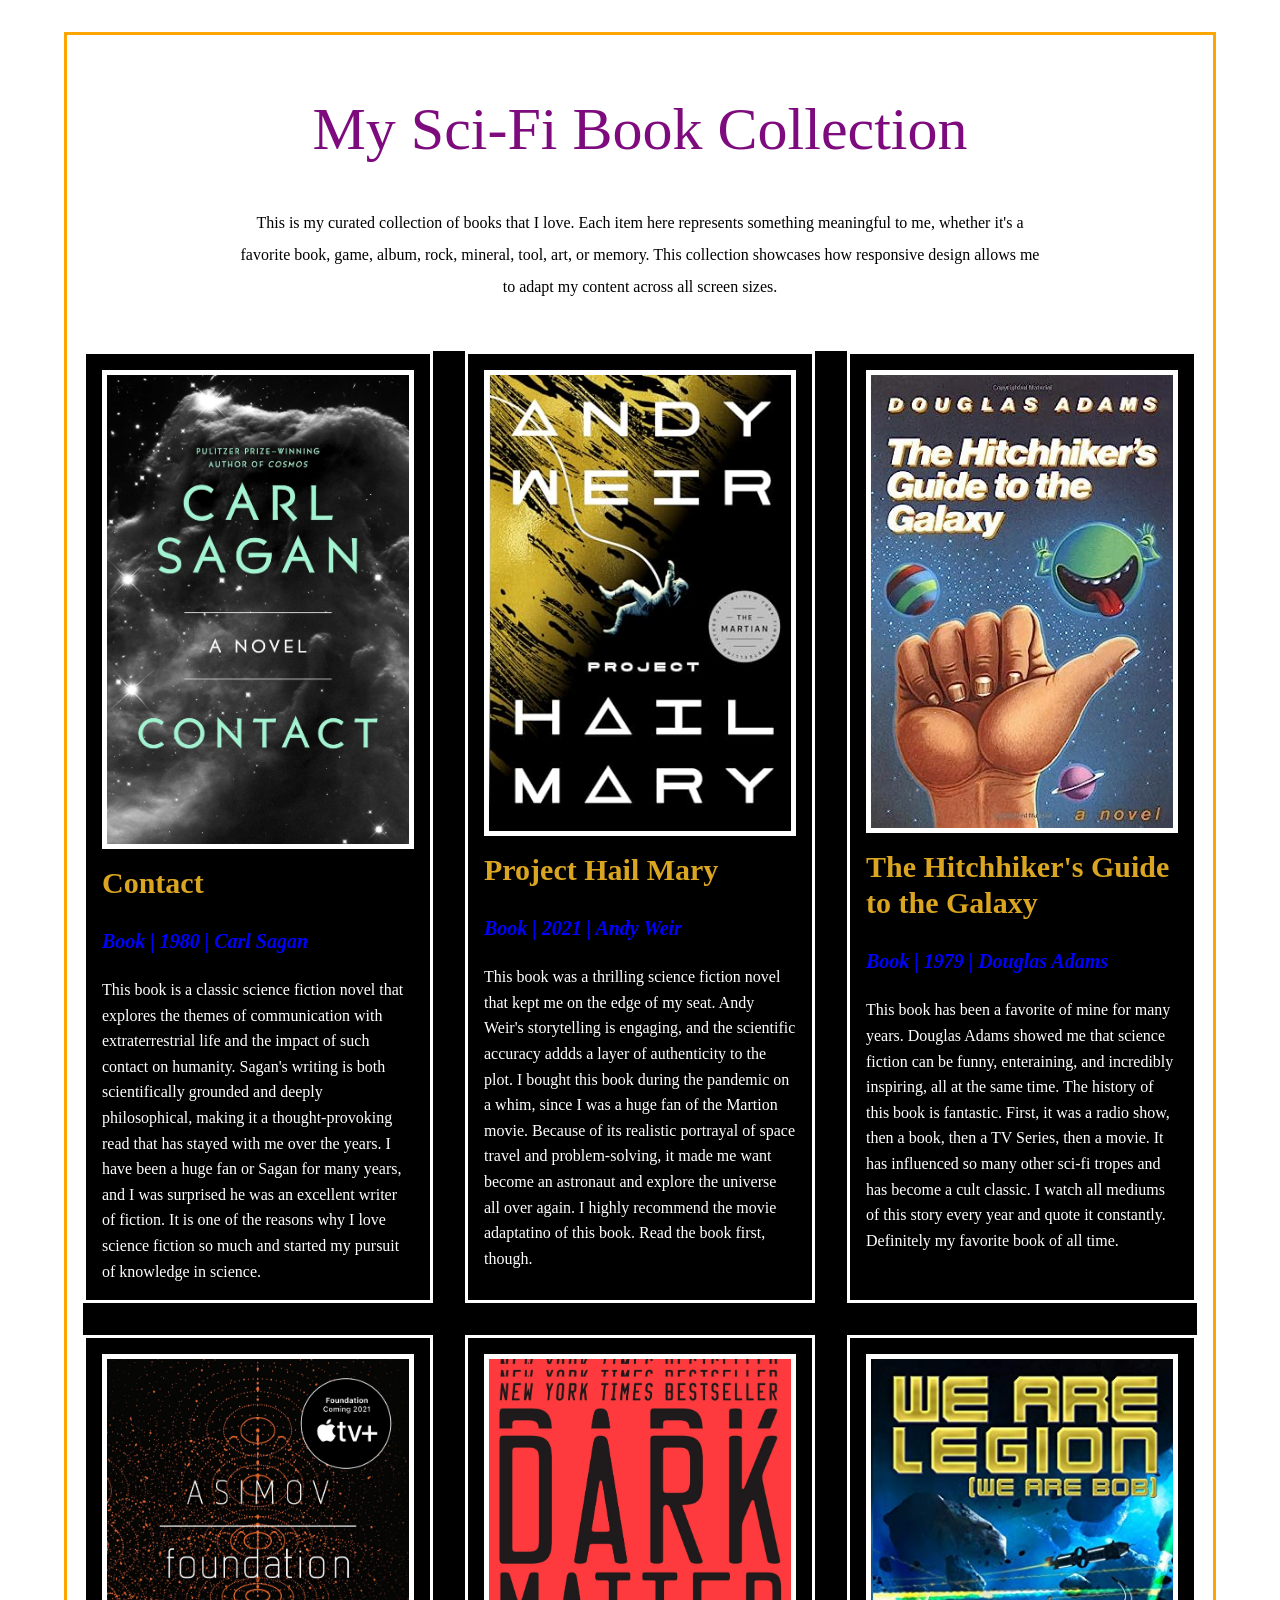
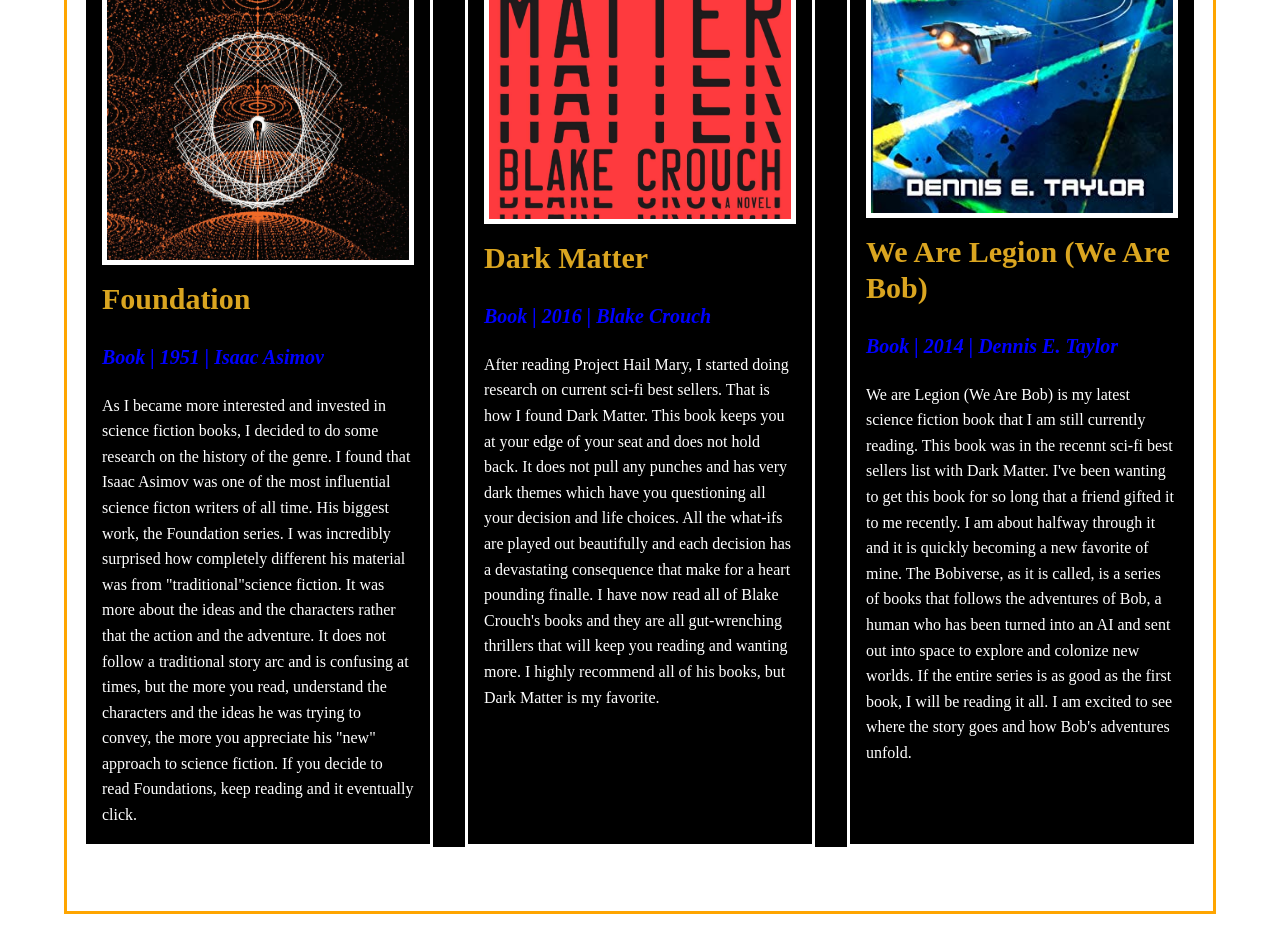
==== week-04-exercise-02/index.html @ 1be76da4 "Adding a Digital Collection w/ Flexbox & Media Queries Added new folders, collections with images, c" ====
<!DOCTYPE html>
<html lang="en">

<head>
    <meta charset="UTF-8" />
    <meta name="viewport" content="width=device-width, initial-scale=1.0" />
    <title>Week 04 Exercise 02 - My Collection</title>
    <link rel="stylesheet" href="./style.css" />
</head>

<body>
    <main>
        <h1>My Sci-Fi Book Collection</h1>
        <!-- 
            SAMPLE OVERVIEW TEXT
            Replace this entire paragraph with your own description.
            How do you think about your collection? Write that out here.
            P.S. Please use your own words. Be yourself.
        -->
        <p>
            This is my curated collection of books that I love. Each item here represents something meaningful to me,
            whether it's a favorite book, game, album, rock, mineral, tool, art, or memory. This collection showcases
            how responsive design allows me to adapt my content across all screen sizes.
        </p>

        <div class="collection-grid">

            <!-- 
                SAMPLE CARD 1
                Replace this entire card with your own item.
                Keep the same structure: image, title, details, description.
            -->
            <div class="collection-card">
                <img src="./book-contact-sagan.jpg" alt="Contact by Carl Sagan" />
                <h2>Contact</h2>
                <p class="details">Book | 1980 | Carl Sagan</p>
                <p class="description">
                    This book is a classic science fiction novel that explores the themes of communication with extraterrestrial life and the impact of such contact on humanity.
                    Sagan's writing is both scientifically grounded and deeply philosophical, making it a thought-provoking read that has stayed with me over the years. I have been a huge fan or Sagan for many years,
                    and I was surprised he was an excellent writer of fiction. It is one of the reasons why I love science fiction so much and started my pursuit of knowledge in science.
                </p>
            </div>

            <!-- 
                SAMPLE CARD 2
                Replace this entire card with your own item.
                Notice the structure is identical to Sample Card 1.
            -->
            <div class="collection-card">
                <img src="./book-projecthailmary-weir.jpg" alt="Project Hail Mary" />
                <h2>Project Hail Mary</h2>
                <p class="details">Book | 2021 | Andy Weir</p>
                <p class="description">
                    This book was a thrilling science fiction novel that kept me on the edge of my seat. Andy Weir's storytelling is engaging, and the scientific accuracy addds a layer of authenticity to the plot.
                    I bought this book during the pandemic on a whim, since I was a huge fan of the Martion movie. Because of its realistic portrayal of space travel and problem-solving, it made me want become an 
                    astronaut and explore the universe all over again. I highly recommend the movie adaptatino of this book. Read the book first, though. 
                </p>
            </div>

            <!-- 
                PLACEHOLDER CARD 3
                Complete this card by adding your image, title, details, and description.
            -->
            <div class="collection-card">
                <img src="./book-hgttg-adams.jpg" alt="The Hitchhiker's Guide to the Galaxy" />
                <h2>The Hitchhiker's Guide to the Galaxy</h2>
                <p class="details">Book | 1979 | Douglas Adams</p>
                <p class="description">
                    This book has been a favorite of mine for many years. Douglas Adams showed me that science fiction can be funny, enteraining, and incredibly inspiring, all at the same time.
                    The history of this book is fantastic. First, it was a radio show, then a book, then a TV Series, then a movie. It has influenced so many other sci-fi tropes and has become a cult classic.
                    I watch all mediums of this story every year and quote it constantly. Definitely my favorite book of all time.
               </p>
            </div>

            <!-- 
                PLACEHOLDER CARD 4
                Complete this card by adding your image, title, details, and description.
            -->
            <div class="collection-card">
                <img src="./book-foundation-asimov.jpg" alt="Foundation" />
                <h2>Foundation</h2>
                <p class="details">Book | 1951 | Isaac Asimov</p>
                <p class="description">
                    As I became more interested and invested in science fiction books, I decided to do some research on the history of the genre. I found that Isaac Asimov was one of the most influential
                    science ficton writers of all time. His biggest work, the Foundation series. I was incredibly surprised how completely different his material was from "traditional"science fiction.
                    It was more about the ideas and the characters rather that the action and the adventure. It does not follow a traditional story arc and is confusing at times, but the more you read,
                    understand the characters and the ideas he was trying to convey, the more you appreciate his "new" approach to science fiction. If you decide to read Foundations, keep reading and it eventually click.
                </p>
            </div>

            <!-- 
                PLACEHOLDER CARD 5
                Complete this card by adding your image, title, details, and description.
            -->
            <div class="collection-card">
                <img src="./book-darkmatter-crouch.jpg" alt="Dark Matter" />
                <h2>Dark Matter</h2>
                <p class="details">Book | 2016 | Blake Crouch</p>
                <p class="description">
                    After reading Project Hail Mary, I started doing research on current sci-fi best sellers. That is how I found Dark Matter. This book keeps you at your edge of your seat and does not hold back.
                    It does not pull any punches and has very dark themes which have you questioning all your decision and life choices. All the what-ifs are played out beautifully and each decision has a 
                    devastating consequence that make for a heart pounding finalle. I have now read all of Blake Crouch's books and they are all gut-wrenching thrillers that will keep you reading and wanting more.
                    I highly recommend all of his books, but Dark Matter is my favorite. 
                </p>
            </div>

            <!-- 
                PLACEHOLDER CARD 6
                Complete this card by adding your image, title, details, and description.
            -->
            <div class="collection-card">
                <img src="./book-wearelegionwearebob-taylor.jpg" alt="We Are Legion (We Are Bob)" />
                <h2>We Are Legion (We Are Bob)</h2>
                <p class="details">Book | 2014 | Dennis E. Taylor</p>
                <p class="description">
                    We are Legion (We Are Bob) is my latest science fiction book that I am still currently reading. This book was in the recennt sci-fi best sellers list with Dark Matter.
                    I've been wanting to get this book for so long that a friend gifted it to me recently. I am about halfway through it and it is quickly becoming a new favorite of mine. The Bobiverse, as it is called,
                    is a series of books that follows the adventures of Bob, a human who has been turned into an AI and sent out into space to explore and colonize new worlds. If the entire series is as good as
                    the first book, I will be reading it all. I am excited to see where the story goes and how Bob's adventures unfold.
                </p>
            </div>
        </div>
    </main>
</body>

</html>
---- week-04-exercise-02/style.css ----
* {
    box-sizing: border-box;
}

html,
body {
    min-height: 100vh;
    margin: 0;
}

body {
    font-family: "Times New Roman", serif;
    line-height: 2;
    display: flex;
    justify-content: center;
    align-items: flex-start;
    padding: 32px 0;
}

main {
    max-width: 1200px;
    width: 90%;
    padding: 16px;
    border: 3px solid orange;
}

h1 {
    font-weight: normal;
    font-size: 60px;
    line-height: 1em;
    margin-top: 48px;
    margin-bottom: 48px;
    text-align: center;
    color: rgb(126, 11, 126);
}

main>p {
    margin-bottom: 32px;
    text-align: center;
    max-width: 800px;
    margin-left: auto;
    margin-right: auto;
}

.collection-grid {
    margin: 48px 0;
    background-color: black;
    display: grid;
    grid-template-columns: repeat(auto-fit, minmax(300px, 1fr));
    gap: 32px;
}

.collection-card {
    border: 3px solid white;
    background-color: black;
    padding: 16px;
}

.collection-card img {
    width: 100%;
    height: auto;
    display: block;
    border: 5px solid white;
    margin-bottom: 16px;
}

.collection-card h2 {
    font-size: 30px;
    font-weight: bold;
    margin-top: 0;
    margin-bottom: 8px;
    line-height: 1.2;
    color: rgb(218, 165, 32)
}

.collection-card .details {
    font-size: 20px;
    font-weight: bold;
    margin-bottom: 16px;
    font-style: italic;
    color: rgb(0, 0, 255);
}

.collection-card .description {
    font-size: 16px;
    margin-bottom: 0;
    line-height: 1.6;
    color: white;
}

@media (width>=480px) {
    .collection-card {
        flex-basis: 45%;
    }
}

@media (width>=1024px) {
    .collection-card {
        flex-basis: 30%;
    }
}
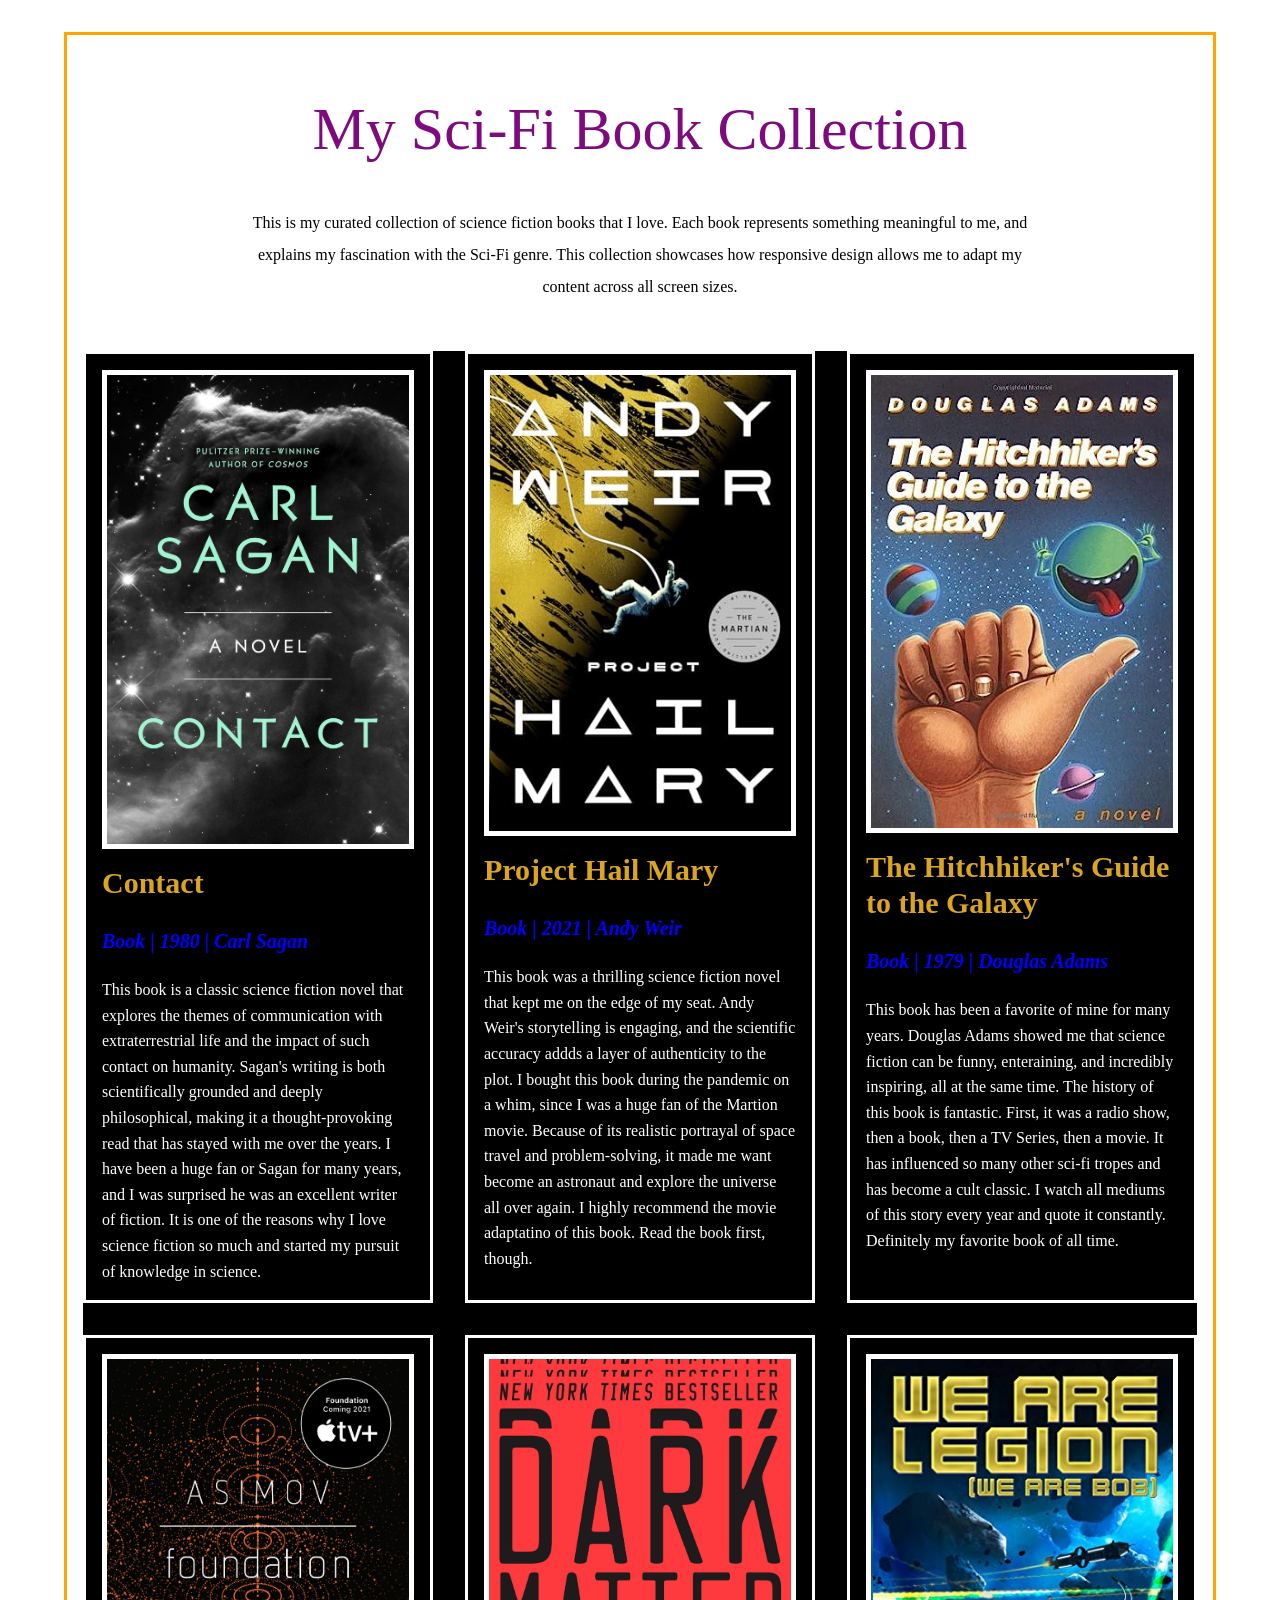
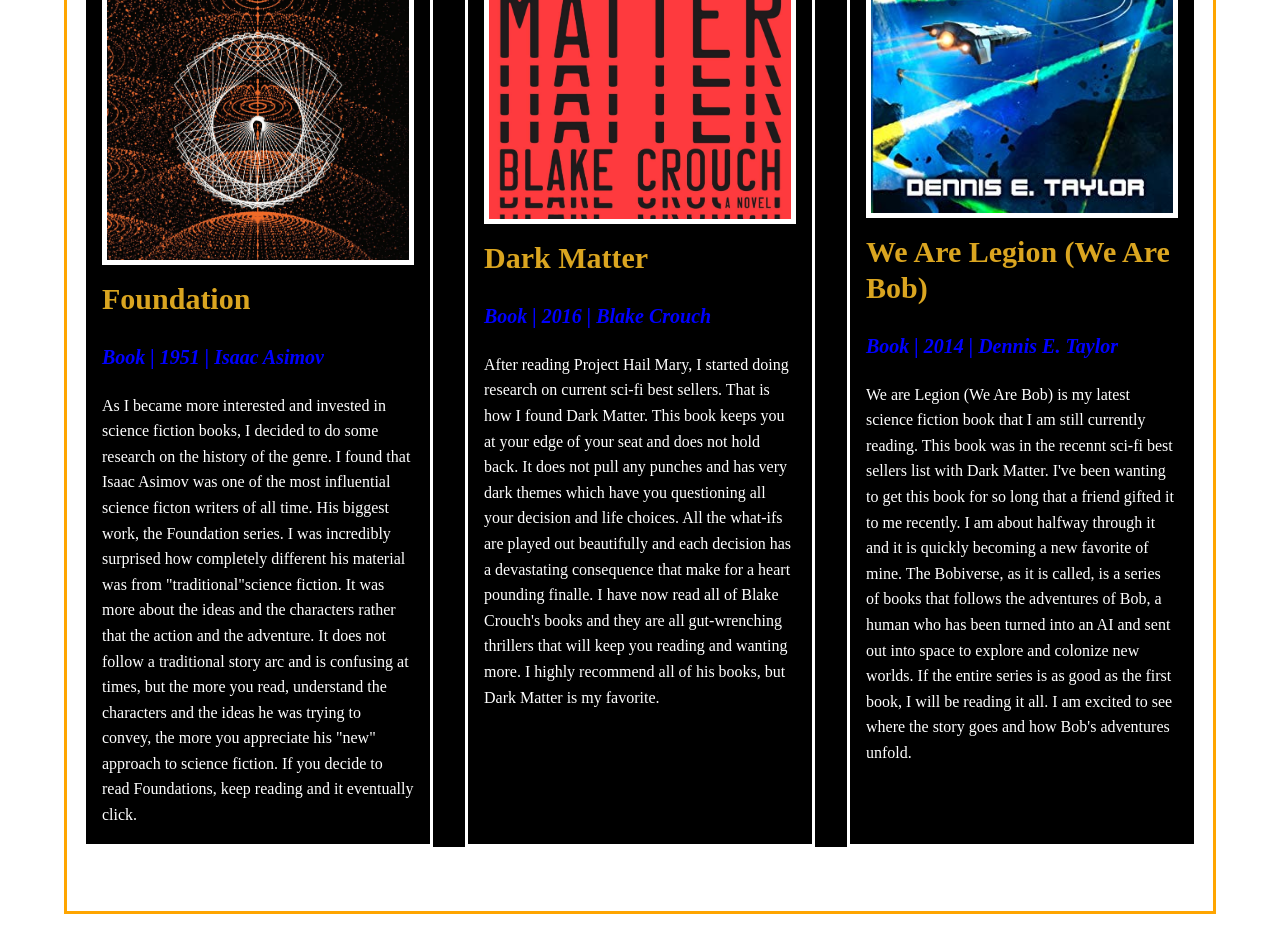
==== commit 2e464fea: "minor p corrections Made some paragraph corrections." ====
--- a/week-04-exercise-02/index.html
+++ b/week-04-exercise-02/index.html
@@ -4,7 +4,7 @@
 <head>
     <meta charset="UTF-8" />
     <meta name="viewport" content="width=device-width, initial-scale=1.0" />
-    <title>Week 04 Exercise 02 - My Collection</title>
+    <title>Week 04 Exercise 02 - My Sci-Fi Book Collection</title>
     <link rel="stylesheet" href="./style.css" />
 </head>
 
@@ -18,8 +18,8 @@
             P.S. Please use your own words. Be yourself.
         -->
         <p>
-            This is my curated collection of books that I love. Each item here represents something meaningful to me,
-            whether it's a favorite book, game, album, rock, mineral, tool, art, or memory. This collection showcases
+            This is my curated collection of science fiction books that I love. Each book represents something meaningful to me,
+            and explains my fascination with the Sci-Fi genre. This collection showcases
             how responsive design allows me to adapt my content across all screen sizes.
         </p>
 
